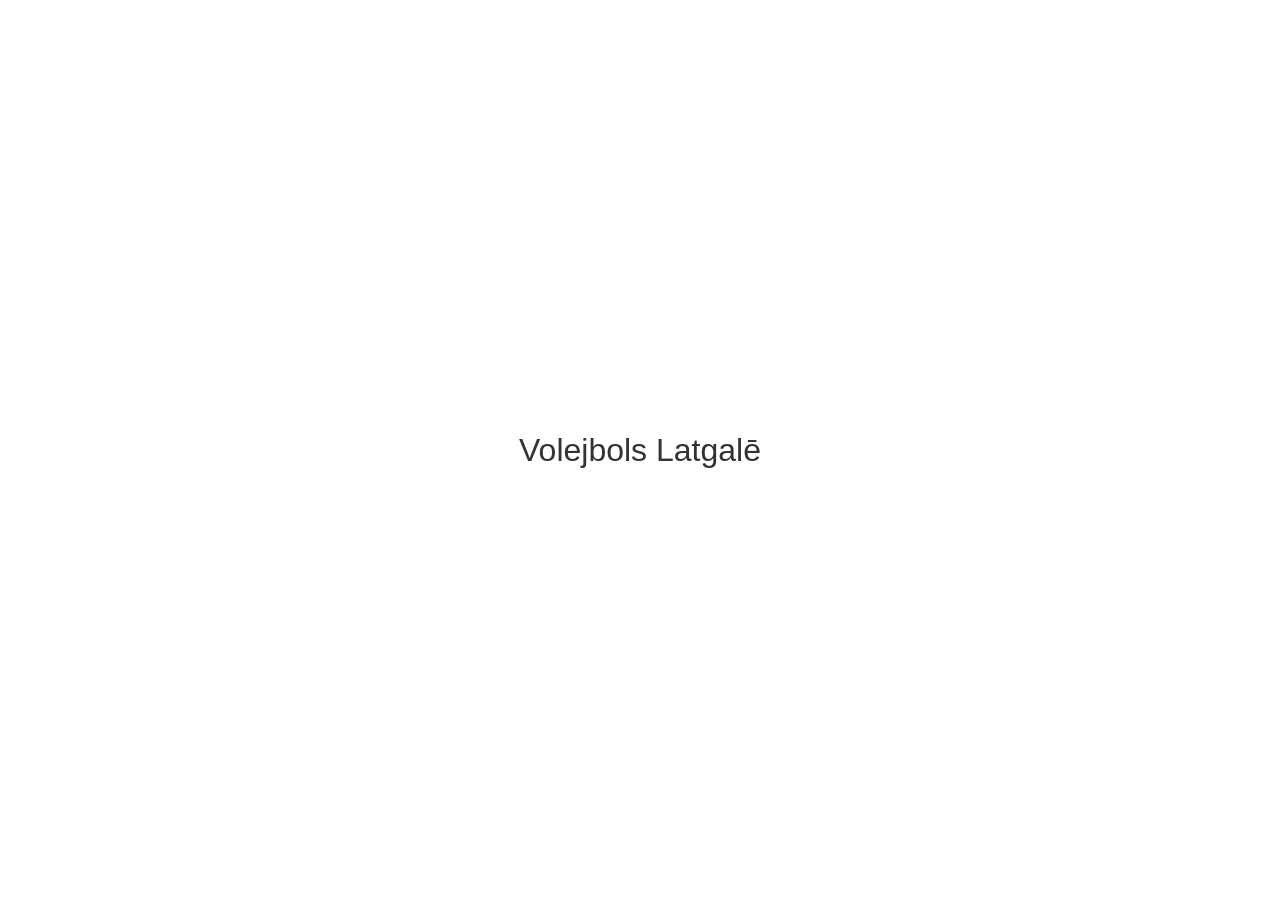
==== index.html @ 851313e7 "e" ====
<!DOCTYPE html>
<html lang="lv">
<head>
    <meta charset="UTF-8">
    <meta name="viewport" content="width=device-width, initial-scale=1.0">
    <title>Volejbols Latgalē - Sākums</title>
    <link rel="stylesheet" href="style.css">
</head>
<body>
    <div class="start-screen">
        <button class="start-button" onclick="window.open('main.html', '_blank')">Volejbols Latgalē</button>
    </div>
</body>
</html>
---- style.css ----
body {
    margin: 0;
    padding: 0;
    font-family: Arial, sans-serif;
    height: 100vh;
    display: flex;
    justify-content: center;
    align-items: center;
    background-image: url('background.png'); /* Replace 'background.jpg' with your own image file */
    background-size: cover;
    background-position: center;
    background-repeat: no-repeat;
}

.start-screen {
    text-align: center;
}

.start-button {
    font-size: 2em;
    padding: 20px 40px;
    background-color: rgba(255, 255, 255, 0.8);
    color: #333;
    border: none;
    border-radius: 10px;
    cursor: pointer;
    transition: background-color 0.3s ease;
}

.start-button:hover {
    background-color: rgba(255, 255, 255, 1);
}
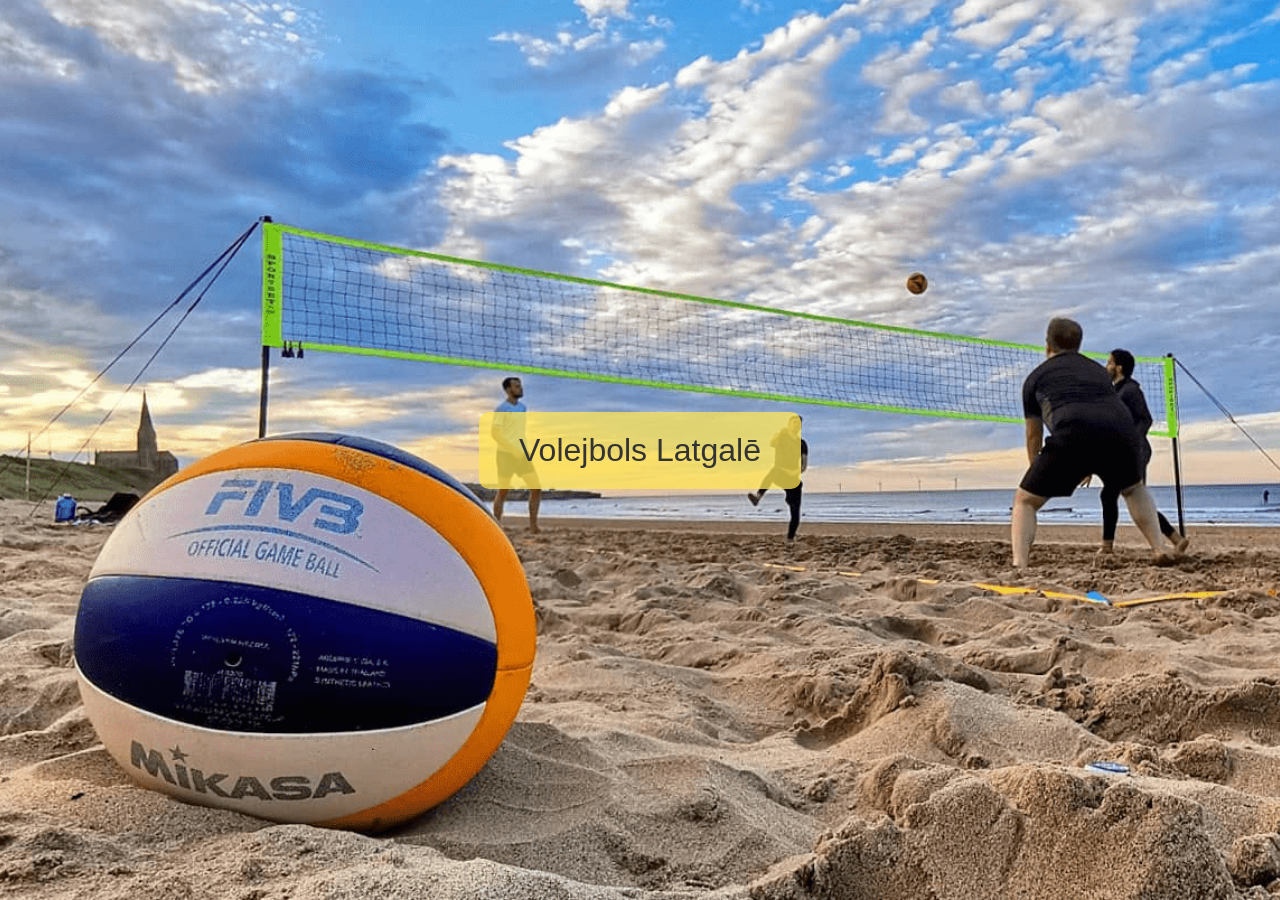
==== commit f6cff0bf: "dafiga" ====
--- a/index.html
+++ b/index.html
@@ -6,7 +6,7 @@
     <title>Volejbols Latgalē - Sākums</title>
     <link rel="stylesheet" href="style.css">
 </head>
-<body>
+<body class="index-page">
     <div class="start-screen">
         <button class="start-button" onclick="window.open('main.html', '_blank')">Volejbols Latgalē</button>
     </div>
--- a/style.css
+++ b/style.css
@@ -2,14 +2,24 @@
     margin: 0;
     padding: 0;
     font-family: Arial, sans-serif;
-    height: 100vh;
+}
+
+body.index-page {
+    min-height: 100vh;
     display: flex;
     justify-content: center;
     align-items: center;
-    background-image: url('background.png'); /* Replace 'background.jpg' with your own image file */
+    background-image: url('atteli/background.png');
     background-size: cover;
     background-position: center;
     background-repeat: no-repeat;
+}
+
+body.main-page {
+    min-height: 100vh;
+    display: flex;
+    flex-direction: column;
+    background-color: #f0f0f0;
 }
 
 .start-screen {
@@ -19,7 +29,7 @@
 .start-button {
     font-size: 2em;
     padding: 20px 40px;
-    background-color: rgba(255, 255, 255, 0.8);
+    background-color: rgba(255, 230, 86, 0.736);
     color: #333;
     border: none;
     border-radius: 10px;
@@ -30,3 +40,138 @@
 .start-button:hover {
     background-color: rgba(255, 255, 255, 1);
 }
+
+.page-wrapper {
+    width: 100%;
+    max-width: 1200px;
+    margin: 0 auto;
+    padding: 40px 20px 80px;
+    box-sizing: border-box;
+}
+
+h1 {
+    margin: 0;
+    text-align: center;
+    color: #333;
+    font-size: 2.4rem;
+}
+
+.button-row {
+    margin: 40px auto 0;
+    display: flex;
+    flex-wrap: wrap;
+    justify-content: center;
+    gap: 12px;
+}
+
+.button-row button {
+    min-width: 160px;
+    padding: 14px 18px;
+    border: 1px solid #888;
+    border-radius: 10px;
+    background-color: #ffffff;
+    color: #333;
+    font-size: 1rem;
+    cursor: pointer;
+    transition: transform 0.2s ease, background-color 0.2s ease;
+}
+
+.button-row button:hover {
+    background-color: #e8e8e8;
+    transform: translateY(-2px);
+}
+
+.content-area {
+    margin-top: 48px;
+    display: grid;
+    gap: 24px;
+}
+
+.info-card {
+    display: flex;
+    flex-direction: column;
+    gap: 18px;
+    align-items: center;
+}
+
+.info-image-card {
+    width: 100%;
+    max-width: 800px;
+    min-height: 320px;
+    border-radius: 18px;
+    overflow: hidden;
+    background: #ddd;
+    position: relative;
+    display: flex;
+    align-items: center;
+    justify-content: center;
+}
+
+.info-image-card img {
+    width: 100%;
+    height: 100%;
+    object-fit: cover;
+    display: block;
+}
+
+.image-fallback {
+    position: absolute;
+    inset: 0;
+    display: flex;
+    align-items: center;
+    justify-content: center;
+    padding: 24px;
+    color: #555;
+    text-align: center;
+    font-size: 1rem;
+}
+
+.info-copy {
+    max-width: 100%;
+    text-align: center;
+}
+
+.info-copy h2 {
+    margin: 0;
+    font-size: 2rem;
+    color: #222;
+}
+
+.info-description {
+    margin: 0;
+    color: #555;
+    font-size: 1.05rem;
+}
+
+.editor-card {
+    display: flex;
+    flex-direction: column;
+    gap: 12px;
+    max-width: 800px;
+}
+
+.editor-card label {
+    font-weight: 700;
+    color: #333;
+}
+
+.editor-card textarea {
+    width: 100%;
+    min-height: 140px;
+    padding: 14px;
+    border: 1px solid #bbb;
+    border-radius: 12px;
+    font-size: 1rem;
+    resize: vertical;
+}
+
+.preview-box {
+    background: #fff;
+    border: 1px solid #ddd;
+    border-radius: 12px;
+    padding: 16px;
+}
+
+.spacer {
+    flex: 1;
+}
